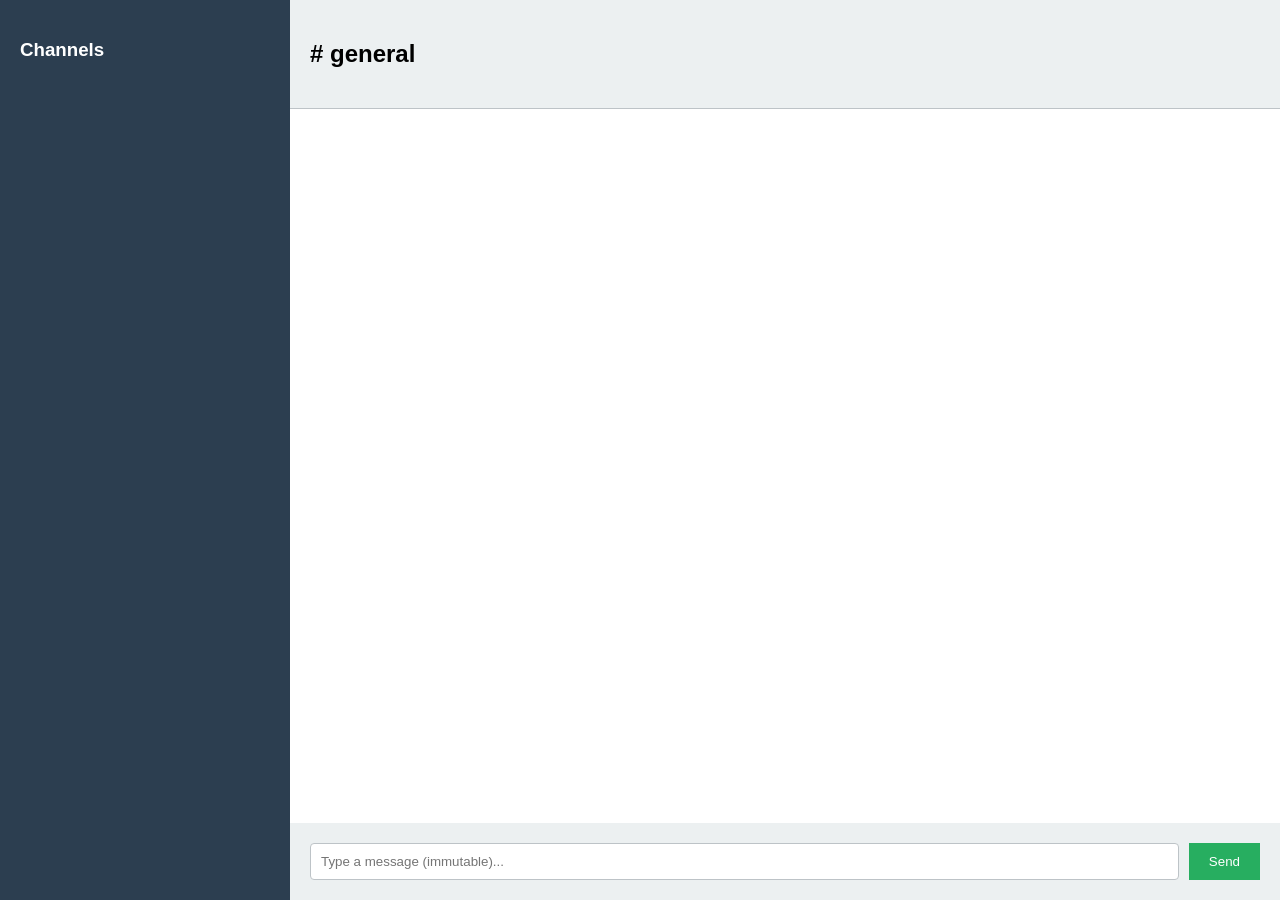
==== www/chat.html @ 2cf53029 "feat: implement channel management and UI" ====
<!DOCTYPE html>
<html lang="en">
<head>
    <meta charset="UTF-8">
    <title>Hybrid P2P Chat</title>
    <style>
        body { font-family: Arial, sans-serif; display: flex; height: 100vh; margin: 0; }
        #sidebar { width: 250px; background: #2c3e50; color: white; padding: 20px; }
        #sidebar ul { list-style: none; padding: 0; }
        #sidebar li { padding: 10px; cursor: pointer; border-bottom: 1px solid #34495e; }
        #sidebar li:hover { background: #34495e; }
        #chat-area { flex-grow: 1; display: flex; flex-direction: column; }
        #header { padding: 20px; background: #ecf0f1; border-bottom: 1px solid #bdc3c7; }
        /* T13: Scrollable message window */
        #messages { flex-grow: 1; padding: 20px; overflow-y: auto; background: #fff; }
        .msg { margin-bottom: 15px; }
        .msg-time { font-size: 0.8em; color: #7f8c8d; }
        .msg-sender { font-weight: bold; color: #2980b9; }
        #input-area { padding: 20px; background: #ecf0f1; display: flex; }
        #msg-input { flex-grow: 1; padding: 10px; border: 1px solid #bdc3c7; border-radius: 4px; }
        button { padding: 10px 20px; margin-left: 10px; background: #27ae60; color: white; border: none; cursor: pointer; }
    </style>
</head>
<body>
    <div id="sidebar">
        <h3>Channels</h3>
        <ul id="channel-list"></ul>
    </div>
    <div id="chat-area">
        <div id="header"><h2 id="current-channel"># general</h2></div>
        <div id="messages"></div>
        <div id="input-area">
            <input type="text" id="msg-input" placeholder="Type a message (immutable)...">
            <button onclick="sendMessage()">Send</button>
        </div>
    </div>
    <script src="/js/chat-ui.js"></script>
</body>
</html>
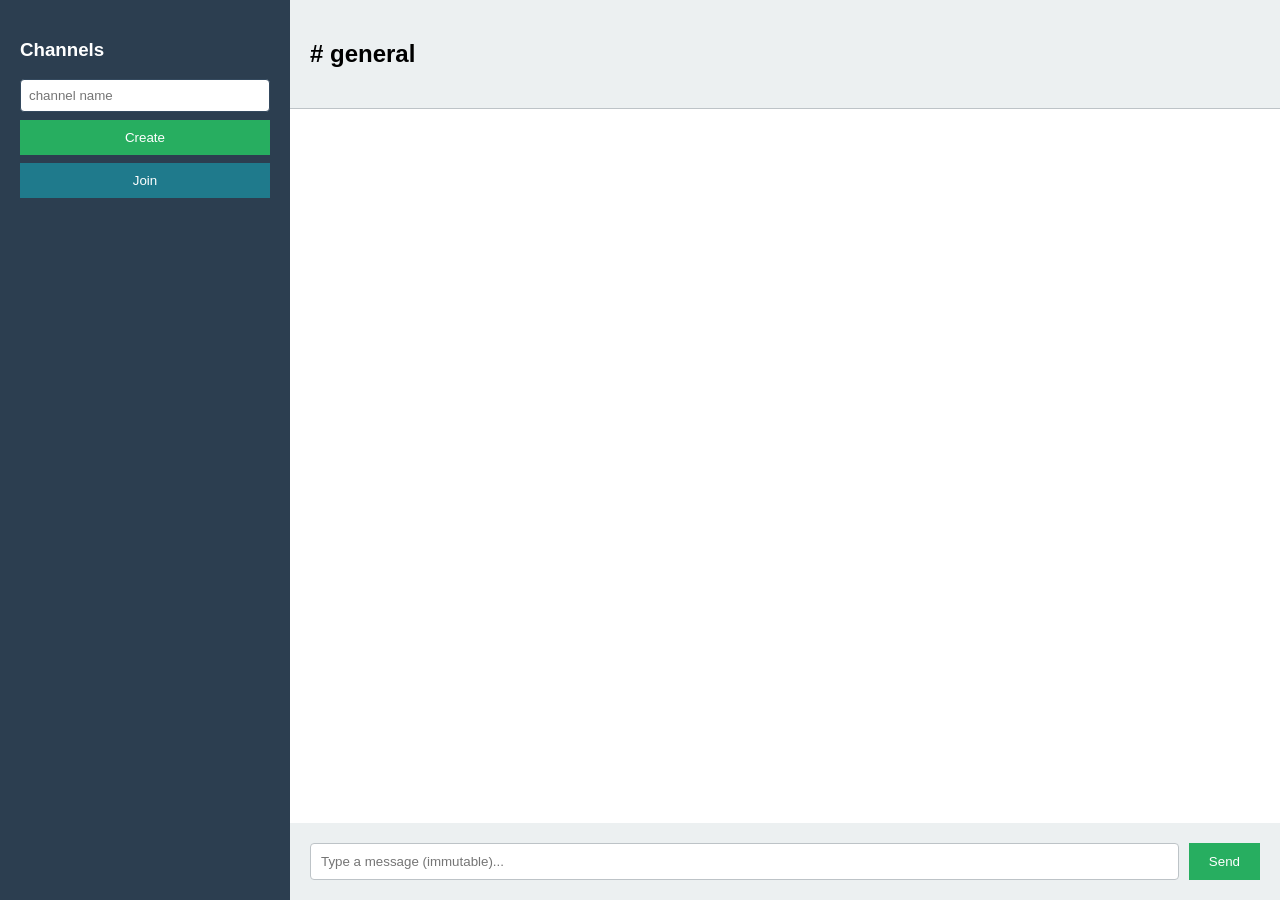
==== commit 744b1673: "add: db, demo guide" ====
--- a/www/chat.html
+++ b/www/chat.html
@@ -24,6 +24,11 @@
 <body>
     <div id="sidebar">
         <h3>Channels</h3>
+        <div style="display:flex; flex-direction:column; gap:8px; margin-bottom:12px;">
+            <input type="text" id="channel-input" placeholder="channel name" style="padding:8px; border:1px solid #34495e; border-radius:4px;">
+            <button onclick="createChannel()" style="margin-left:0;">Create</button>
+            <button onclick="joinChannel()" style="margin-left:0; background:#1f7a8c;">Join</button>
+        </div>
         <ul id="channel-list"></ul>
     </div>
     <div id="chat-area">
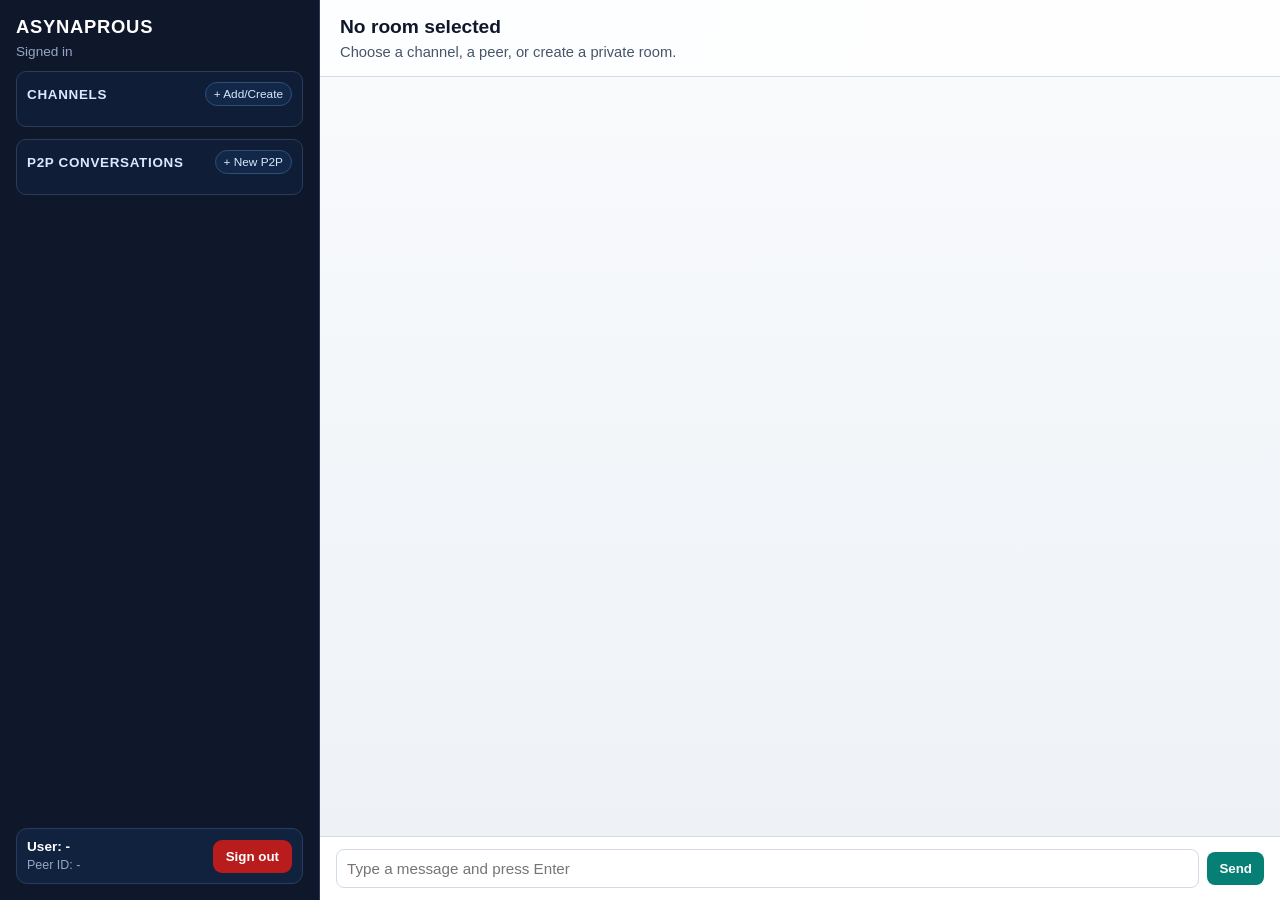
==== commit 2307d59e: "fix: p2p logic, ui" ====
--- a/www/chat.html
+++ b/www/chat.html
@@ -2,43 +2,542 @@
 <html lang="en">
 <head>
     <meta charset="UTF-8">
+    <meta name="viewport" content="width=device-width, initial-scale=1.0">
     <title>Hybrid P2P Chat</title>
     <style>
-        body { font-family: Arial, sans-serif; display: flex; height: 100vh; margin: 0; }
-        #sidebar { width: 250px; background: #2c3e50; color: white; padding: 20px; }
-        #sidebar ul { list-style: none; padding: 0; }
-        #sidebar li { padding: 10px; cursor: pointer; border-bottom: 1px solid #34495e; }
-        #sidebar li:hover { background: #34495e; }
-        #chat-area { flex-grow: 1; display: flex; flex-direction: column; }
-        #header { padding: 20px; background: #ecf0f1; border-bottom: 1px solid #bdc3c7; }
-        /* T13: Scrollable message window */
-        #messages { flex-grow: 1; padding: 20px; overflow-y: auto; background: #fff; }
-        .msg { margin-bottom: 15px; }
-        .msg-time { font-size: 0.8em; color: #7f8c8d; }
-        .msg-sender { font-weight: bold; color: #2980b9; }
-        #input-area { padding: 20px; background: #ecf0f1; display: flex; }
-        #msg-input { flex-grow: 1; padding: 10px; border: 1px solid #bdc3c7; border-radius: 4px; }
-        button { padding: 10px 20px; margin-left: 10px; background: #27ae60; color: white; border: none; cursor: pointer; }
+        :root {
+            --bg: #f0f4fa;
+            --panel: #0f172a;
+            --panel-soft: #111f36;
+            --panel-border: #2a3c5a;
+            --panel-muted: #93a7c6;
+            --panel-active: #22c1ff;
+            --text: #0f172a;
+            --card: #ffffff;
+            --line: #d2dbe7;
+            --accent: #067f74;
+            --accent-alt: #0369a1;
+            --danger: #b91c1c;
+            --menu-bg: #f8fbff;
+        }
+
+        * {
+            box-sizing: border-box;
+        }
+
+        body {
+            margin: 0;
+            font-family: "Avenir Next", "Nunito Sans", "Segoe UI", sans-serif;
+            background: radial-gradient(circle at 10% -10%, #d9f3ff 0%, #edf2f8 50%, #f6f9ff 100%);
+            color: var(--text);
+            min-height: 100vh;
+            display: flex;
+        }
+
+        #sidebar {
+            width: 320px;
+            background: var(--panel);
+            color: white;
+            border-right: 1px solid var(--panel-border);
+            display: flex;
+            flex-direction: column;
+            padding: 16px;
+            gap: 12px;
+        }
+
+        .sidebar-title h1 {
+            margin: 0;
+            font-size: 1.15rem;
+            letter-spacing: 0.04em;
+            text-transform: uppercase;
+        }
+
+        .sidebar-title p {
+            margin: 6px 0 0;
+            font-size: 0.85rem;
+            color: var(--panel-muted);
+        }
+
+        .panel-section {
+            border: 1px solid var(--panel-border);
+            border-radius: 10px;
+            padding: 10px;
+            background: rgba(18, 36, 66, 0.55);
+        }
+
+        .panel-header {
+            display: flex;
+            align-items: center;
+            justify-content: space-between;
+            gap: 8px;
+            margin-bottom: 10px;
+        }
+
+        .panel-header h3 {
+            margin: 0;
+            font-size: 0.84rem;
+            letter-spacing: 0.05em;
+            text-transform: uppercase;
+            color: #dbeafe;
+        }
+
+        .panel-add-btn {
+            border: 1px solid #2e4d79;
+            border-radius: 999px;
+            background: #132848;
+            color: #d7e9ff;
+            cursor: pointer;
+            font-size: 0.74rem;
+            padding: 4px 8px;
+            white-space: nowrap;
+        }
+
+        .panel-add-btn:hover {
+            border-color: #4ab7ff;
+            color: white;
+        }
+
+        .item-list {
+            list-style: none;
+            margin: 0;
+            padding: 0;
+            max-height: 170px;
+            overflow-y: auto;
+        }
+
+        .item-list li {
+            border: 1px solid transparent;
+            border-radius: 8px;
+            padding: 6px;
+            margin-bottom: 6px;
+            font-size: 0.88rem;
+            color: #f8fafc;
+            background: rgba(51, 65, 85, 0.35);
+            display: grid;
+            grid-template-columns: 1fr auto;
+            align-items: center;
+            gap: 6px;
+            position: relative;
+        }
+
+        .row-main {
+            border: none;
+            background: transparent;
+            color: inherit;
+            text-align: left;
+            cursor: pointer;
+            font-size: inherit;
+            line-height: 1.2;
+            padding: 2px;
+        }
+
+        .row-menu-trigger {
+            border: none;
+            background: #14345c;
+            color: #dbeafe;
+            border-radius: 6px;
+            cursor: pointer;
+            padding: 3px 7px;
+            font-weight: 700;
+            line-height: 1;
+        }
+
+        .item-list li:hover,
+        .item-list li.active {
+            border-color: var(--panel-active);
+            background: rgba(14, 165, 233, 0.22);
+        }
+
+        .row-menu {
+            position: absolute;
+            right: 0;
+            top: calc(100% + 6px);
+            z-index: 4;
+            min-width: 180px;
+            border: 1px solid #bfd0e8;
+            border-radius: 9px;
+            background: var(--menu-bg);
+            box-shadow: 0 10px 24px rgba(15, 23, 42, 0.16);
+            padding: 6px;
+            display: none;
+        }
+
+        .row-menu.open {
+            display: block;
+        }
+
+        .row-menu button {
+            width: 100%;
+            border: none;
+            border-radius: 7px;
+            background: transparent;
+            color: #1e293b;
+            cursor: pointer;
+            text-align: left;
+            padding: 7px 8px;
+            font-size: 0.84rem;
+        }
+
+        .row-menu button:hover {
+            background: #eaf3ff;
+        }
+
+        .row-menu button.leave {
+            color: #991b1b;
+        }
+
+        #account-strip {
+            margin-top: auto;
+            border: 1px solid var(--panel-border);
+            border-radius: 11px;
+            background: rgba(17, 38, 69, 0.78);
+            padding: 10px;
+            display: grid;
+            grid-template-columns: 1fr auto;
+            align-items: center;
+            gap: 10px;
+        }
+
+        #account-user {
+            font-size: 0.85rem;
+            font-weight: 700;
+            color: white;
+        }
+
+        #account-peer-id {
+            margin-top: 4px;
+            color: var(--panel-muted);
+            font-size: 0.78rem;
+            line-height: 1.2;
+        }
+
+        #logout-btn {
+            border: none;
+            border-radius: 9px;
+            padding: 9px 13px;
+            font-weight: 700;
+            color: white;
+            background: var(--danger);
+            cursor: pointer;
+        }
+
+        .btn {
+            border: none;
+            border-radius: 8px;
+            padding: 9px 12px;
+            font-weight: 700;
+            cursor: pointer;
+            color: white;
+            background: var(--accent);
+        }
+
+        .btn.secondary {
+            background: var(--accent-alt);
+        }
+
+        .btn.mini {
+            font-size: 0.82rem;
+            padding: 6px 9px;
+        }
+
+        #chat-area {
+            flex: 1;
+            display: flex;
+            flex-direction: column;
+            min-width: 0;
+        }
+
+        #header {
+            padding: 16px 20px;
+            border-bottom: 1px solid var(--line);
+            background: rgba(255, 255, 255, 0.92);
+        }
+
+        #header h2 {
+            margin: 0;
+            font-size: 1.2rem;
+        }
+
+        #header p {
+            margin: 6px 0 0;
+            color: #475569;
+            font-size: 0.92rem;
+        }
+
+        #workspace-tools {
+            display: none;
+            gap: 10px;
+            grid-template-columns: 1fr;
+            padding: 12px 16px;
+            border-bottom: 1px solid var(--line);
+            background: var(--card);
+        }
+
+        #workspace-tools.visible {
+            display: grid;
+        }
+
+        .composer {
+            display: none;
+            gap: 8px;
+        }
+
+        .composer.visible {
+            display: grid;
+        }
+
+        .tool-row {
+            display: grid;
+            gap: 8px;
+            align-items: center;
+            grid-template-columns: 1fr auto;
+        }
+
+        .tool-row input,
+        .tool-row select {
+            width: 100%;
+            border: 1px solid var(--line);
+            border-radius: 8px;
+            padding: 9px;
+            font-size: 0.9rem;
+            background: #fff;
+        }
+
+        #p2p-peer-search-results {
+            list-style: none;
+            margin: 0;
+            padding: 0;
+            max-height: 120px;
+            overflow-y: auto;
+            border: 1px solid #cfdae8;
+            border-radius: 8px;
+            background: #f8fbff;
+            display: none;
+        }
+
+        #p2p-peer-search-results.visible {
+            display: block;
+        }
+
+        #p2p-peer-search-results li {
+            padding: 7px 9px;
+            cursor: pointer;
+            border-bottom: 1px solid #e2e9f4;
+            font-size: 0.85rem;
+        }
+
+        #p2p-peer-search-results li:last-child {
+            border-bottom: none;
+        }
+
+        #p2p-peer-search-results li:hover {
+            background: #e8f2ff;
+        }
+
+        #selected-peer-row {
+            display: grid;
+            grid-template-columns: 1fr auto;
+            gap: 8px;
+            align-items: center;
+        }
+
+        #selected-peer-preview {
+            display: flex;
+            align-items: center;
+            gap: 6px;
+            min-height: 28px;
+            overflow: hidden;
+        }
+
+        #selected-peer-overflow {
+            display: flex;
+            flex-wrap: wrap;
+            gap: 6px;
+            padding: 8px;
+            border: 1px solid #cfdae8;
+            border-radius: 8px;
+            background: #f8fbff;
+            margin-top: 4px;
+        }
+
+        #selected-peer-overflow.hidden {
+            display: none;
+        }
+
+        .peer-chip {
+            display: inline-flex;
+            align-items: center;
+            gap: 6px;
+            border-radius: 999px;
+            padding: 5px 10px;
+            background: #dbeafe;
+            color: #0c4a6e;
+            font-size: 0.82rem;
+        }
+
+        .peer-chip button {
+            border: none;
+            background: transparent;
+            color: inherit;
+            cursor: pointer;
+            font-size: 0.85rem;
+            padding: 0;
+        }
+
+        #peer-overflow-toggle.hidden {
+            display: none;
+        }
+
+        #p2p-actions {
+            display: flex;
+            justify-content: flex-end;
+        }
+
+        #messages {
+            flex: 1;
+            overflow-y: auto;
+            padding: 16px;
+            background: linear-gradient(180deg, #f8fafc 0%, #eef2f7 100%);
+        }
+
+        .msg {
+            width: 100%;
+            margin-bottom: 8px;
+            padding: 2px 0;
+            line-height: 1.45;
+            word-break: break-word;
+            white-space: pre-wrap;
+        }
+
+        .msg-time {
+            font-size: 0.76rem;
+            color: #64748b;
+        }
+
+        .msg-sender {
+            font-weight: 700;
+            color: #0f766e;
+        }
+
+        #input-area {
+            display: grid;
+            grid-template-columns: 1fr auto;
+            gap: 8px;
+            align-items: center;
+            padding: 12px 16px;
+            border-top: 1px solid var(--line);
+            background: white;
+        }
+
+        #msg-input {
+            width: 100%;
+            border: 1px solid var(--line);
+            border-radius: 8px;
+            padding: 10px;
+            font-size: 0.95rem;
+        }
+
+        #toast {
+            position: fixed;
+            right: 18px;
+            bottom: 18px;
+            min-width: 220px;
+            max-width: 420px;
+            padding: 10px 12px;
+            border-radius: 8px;
+            color: white;
+            background: #111827;
+            display: none;
+            z-index: 10;
+        }
+
+        @media (max-width: 980px) {
+            body {
+                flex-direction: column;
+            }
+
+            #sidebar {
+                width: 100%;
+                border-right: 0;
+                border-bottom: 1px solid var(--panel-border);
+            }
+        }
     </style>
 </head>
 <body>
     <div id="sidebar">
-        <h3>Channels</h3>
-        <div style="display:flex; flex-direction:column; gap:8px; margin-bottom:12px;">
-            <input type="text" id="channel-input" placeholder="channel name" style="padding:8px; border:1px solid #34495e; border-radius:4px;">
-            <button onclick="createChannel()" style="margin-left:0;">Create</button>
-            <button onclick="joinChannel()" style="margin-left:0; background:#1f7a8c;">Join</button>
-        </div>
-        <ul id="channel-list"></ul>
+        <div class="sidebar-title">
+            <h1>AsynapRous</h1>
+            <p id="session-user">Signed in</p>
+        </div>
+
+        <div class="panel-section">
+            <div class="panel-header">
+                <h3>Channels</h3>
+                <button id="new-channel-btn" class="panel-add-btn" type="button">+ Add/Create</button>
+            </div>
+            <ul id="channel-list" class="item-list"></ul>
+        </div>
+
+        <div class="panel-section">
+            <div class="panel-header">
+                <h3>P2P Conversations</h3>
+                <button id="new-p2p-btn" class="panel-add-btn" type="button">+ New P2P</button>
+            </div>
+            <ul id="p2p-room-list" class="item-list"></ul>
+        </div>
+
+        <div id="account-strip">
+            <div>
+                <div id="account-user">User: -</div>
+                <div id="account-peer-id">Peer ID: -</div>
+            </div>
+            <button id="logout-btn" type="button">Sign out</button>
+        </div>
     </div>
+
     <div id="chat-area">
-        <div id="header"><h2 id="current-channel"># general</h2></div>
+        <div id="header">
+            <h2 id="current-room-title">No room selected</h2>
+            <p id="current-room-subtitle">Choose a channel, a peer, or create a private room.</p>
+        </div>
+
+        <div id="workspace-tools">
+            <div id="channel-composer" class="composer">
+                <div class="tool-row">
+                    <input type="text" id="channel-input" placeholder="Public channel name">
+                    <button id="channel-upsert-btn" class="btn" type="button">Join or Create</button>
+                </div>
+            </div>
+
+            <div id="p2p-composer" class="composer">
+                <div class="tool-row">
+                    <input id="peer-search-input" type="text" placeholder="Enter peer ID">
+                </div>
+                <ul id="p2p-peer-search-results"></ul>
+
+                <div id="selected-peer-row">
+                    <div id="selected-peer-preview"></div>
+                    <button id="peer-overflow-toggle" class="btn mini secondary hidden" type="button">... ▾</button>
+                </div>
+
+                <div id="selected-peer-overflow" class="hidden"></div>
+
+                <div id="p2p-actions">
+                    <button id="create-private-room-btn" class="btn" type="button">Create Conversation</button>
+                </div>
+            </div>
+        </div>
+
         <div id="messages"></div>
+
         <div id="input-area">
-            <input type="text" id="msg-input" placeholder="Type a message (immutable)...">
-            <button onclick="sendMessage()">Send</button>
+            <input type="text" id="msg-input" placeholder="Type a message and press Enter">
+            <button id="send-btn" class="btn" type="button">Send</button>
         </div>
     </div>
+
+    <div id="toast"></div>
     <script src="/js/chat-ui.js"></script>
 </body>
 </html>
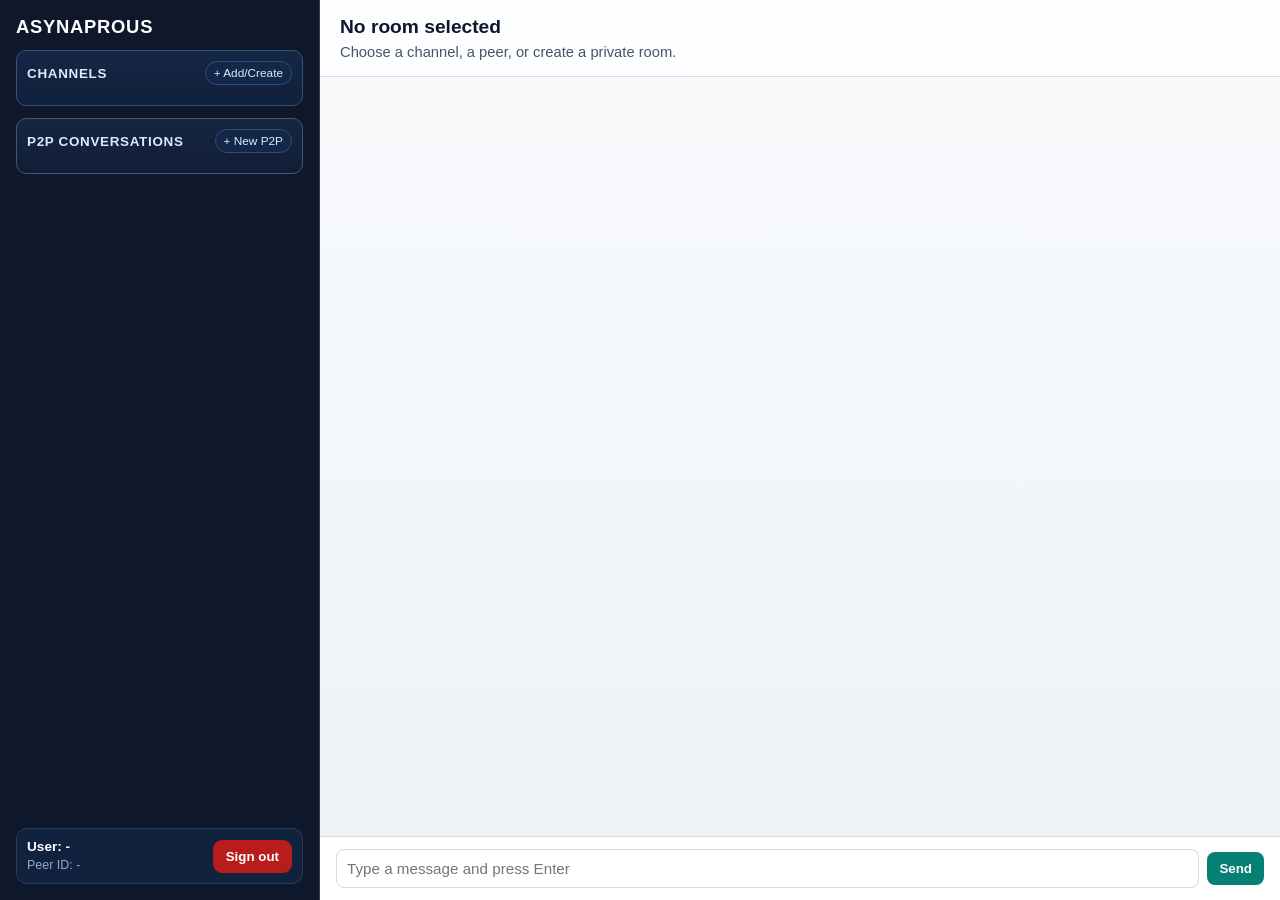
==== commit dc301b82: "fix: p2p" ====
--- a/www/chat.html
+++ b/www/chat.html
@@ -3,7 +3,7 @@
 <head>
     <meta charset="UTF-8">
     <meta name="viewport" content="width=device-width, initial-scale=1.0">
-    <title>Hybrid P2P Chat</title>
+    <title>Asynaprous Chat Platform</title>
     <style>
         :root {
             --bg: #f0f4fa;
@@ -62,7 +62,17 @@
             border: 1px solid var(--panel-border);
             border-radius: 10px;
             padding: 10px;
-            background: rgba(18, 36, 66, 0.55);
+            background: rgba(18, 36, 66, 0.42);
+        }
+
+        .panel-section.channels-panel {
+            border-color: #2f547f;
+            background: linear-gradient(180deg, rgba(22, 44, 78, 0.78), rgba(18, 36, 66, 0.66));
+        }
+
+        .panel-section.p2p-panel {
+            border-color: #3f5878;
+            background: linear-gradient(180deg, rgba(27, 47, 77, 0.64), rgba(18, 36, 66, 0.5));
         }
 
         .panel-header {
@@ -120,6 +130,16 @@
             position: relative;
         }
 
+        .item-list li.empty-state {
+            border: none;
+            background: transparent;
+            color: #b2c0d9;
+            padding: 2px 1px;
+            margin-bottom: 0;
+            display: block;
+            cursor: default;
+        }
+
         .row-main {
             border: none;
             background: transparent;
@@ -148,11 +168,14 @@
             background: rgba(14, 165, 233, 0.22);
         }
 
+        .item-list li.empty-state:hover {
+            border-color: transparent;
+            background: transparent;
+        }
+
         .row-menu {
-            position: absolute;
-            right: 0;
-            top: calc(100% + 6px);
-            z-index: 4;
+            position: fixed;
+            z-index: 30;
             min-width: 180px;
             border: 1px solid #bfd0e8;
             border-radius: 9px;
@@ -251,6 +274,14 @@
             padding: 16px 20px;
             border-bottom: 1px solid var(--line);
             background: rgba(255, 255, 255, 0.92);
+            display: flex;
+            align-items: flex-start;
+            justify-content: space-between;
+            gap: 12px;
+        }
+
+        #header-main {
+            min-width: 0;
         }
 
         #header h2 {
@@ -262,6 +293,22 @@
             margin: 6px 0 0;
             color: #475569;
             font-size: 0.92rem;
+        }
+
+        #close-conversation-btn {
+            border: 1px solid #cbd5e1;
+            border-radius: 8px;
+            background: #f8fafc;
+            color: #334155;
+            font-weight: 700;
+            padding: 8px 11px;
+            cursor: pointer;
+            white-space: nowrap;
+        }
+
+        #close-conversation-btn.hidden {
+            opacity: 0;
+            pointer-events: none;
         }
 
         #workspace-tools {
@@ -437,6 +484,17 @@
             font-size: 0.95rem;
         }
 
+        #input-area.disabled #msg-input {
+            background: #e2e8f0;
+            color: #64748b;
+            cursor: not-allowed;
+        }
+
+        #input-area.disabled #send-btn {
+            background: #9ca3af;
+            cursor: not-allowed;
+        }
+
         #toast {
             position: fixed;
             right: 18px;
@@ -451,6 +509,86 @@
             z-index: 10;
         }
 
+        #action-modal {
+            position: fixed;
+            inset: 0;
+            background: rgba(2, 6, 23, 0.45);
+            display: none;
+            align-items: center;
+            justify-content: center;
+            padding: 16px;
+            z-index: 60;
+        }
+
+        #action-modal.visible {
+            display: flex;
+        }
+
+        #action-modal-card {
+            width: min(420px, 100%);
+            border: 1px solid #cbd5e1;
+            border-radius: 12px;
+            background: #ffffff;
+            box-shadow: 0 18px 32px rgba(15, 23, 42, 0.2);
+            padding: 14px;
+            display: grid;
+            gap: 10px;
+        }
+
+        #action-modal-title {
+            margin: 0;
+            font-size: 1.02rem;
+            color: #0f172a;
+        }
+
+        #action-modal-message {
+            margin: 0;
+            color: #475569;
+            font-size: 0.92rem;
+        }
+
+        #action-modal-input {
+            width: 100%;
+            border: 1px solid #cbd5e1;
+            border-radius: 8px;
+            padding: 9px 10px;
+            font-size: 0.93rem;
+        }
+
+        #action-modal-input.hidden {
+            display: none;
+        }
+
+        #action-modal-actions {
+            display: flex;
+            justify-content: flex-end;
+            gap: 8px;
+        }
+
+        #action-modal-cancel {
+            border: 1px solid #cbd5e1;
+            border-radius: 8px;
+            background: #f8fafc;
+            color: #334155;
+            font-weight: 700;
+            padding: 8px 12px;
+            cursor: pointer;
+        }
+
+        #action-modal-confirm {
+            border: none;
+            border-radius: 8px;
+            background: var(--accent);
+            color: white;
+            font-weight: 700;
+            padding: 8px 12px;
+            cursor: pointer;
+        }
+
+        #action-modal-confirm.danger {
+            background: var(--danger);
+        }
+
         @media (max-width: 980px) {
             body {
                 flex-direction: column;
@@ -468,10 +606,9 @@
     <div id="sidebar">
         <div class="sidebar-title">
             <h1>AsynapRous</h1>
-            <p id="session-user">Signed in</p>
-        </div>
-
-        <div class="panel-section">
+        </div>
+
+        <div class="panel-section channels-panel">
             <div class="panel-header">
                 <h3>Channels</h3>
                 <button id="new-channel-btn" class="panel-add-btn" type="button">+ Add/Create</button>
@@ -479,7 +616,7 @@
             <ul id="channel-list" class="item-list"></ul>
         </div>
 
-        <div class="panel-section">
+        <div class="panel-section p2p-panel">
             <div class="panel-header">
                 <h3>P2P Conversations</h3>
                 <button id="new-p2p-btn" class="panel-add-btn" type="button">+ New P2P</button>
@@ -498,21 +635,17 @@
 
     <div id="chat-area">
         <div id="header">
-            <h2 id="current-room-title">No room selected</h2>
-            <p id="current-room-subtitle">Choose a channel, a peer, or create a private room.</p>
+            <div id="header-main">
+                <h2 id="current-room-title">No room selected</h2>
+                <p id="current-room-subtitle">Choose a channel, a peer, or create a private room.</p>
+            </div>
+            <button id="close-conversation-btn" class="hidden" type="button">Close</button>
         </div>
 
         <div id="workspace-tools">
-            <div id="channel-composer" class="composer">
-                <div class="tool-row">
-                    <input type="text" id="channel-input" placeholder="Public channel name">
-                    <button id="channel-upsert-btn" class="btn" type="button">Join or Create</button>
-                </div>
-            </div>
-
             <div id="p2p-composer" class="composer">
                 <div class="tool-row">
-                    <input id="peer-search-input" type="text" placeholder="Enter peer ID">
+                    <input id="peer-search-input" type="text" placeholder="Search user ID or peer ID">
                 </div>
                 <ul id="p2p-peer-search-results"></ul>
 
@@ -538,6 +671,19 @@
     </div>
 
     <div id="toast"></div>
+
+    <div id="action-modal" role="dialog" aria-modal="true" aria-labelledby="action-modal-title">
+        <div id="action-modal-card">
+            <h3 id="action-modal-title">Confirm Action</h3>
+            <p id="action-modal-message"></p>
+            <input id="action-modal-input" type="text" class="hidden" placeholder="">
+            <div id="action-modal-actions">
+                <button id="action-modal-cancel" type="button">Cancel</button>
+                <button id="action-modal-confirm" type="button">Confirm</button>
+            </div>
+        </div>
+    </div>
+
     <script src="/js/chat-ui.js"></script>
 </body>
 </html>
